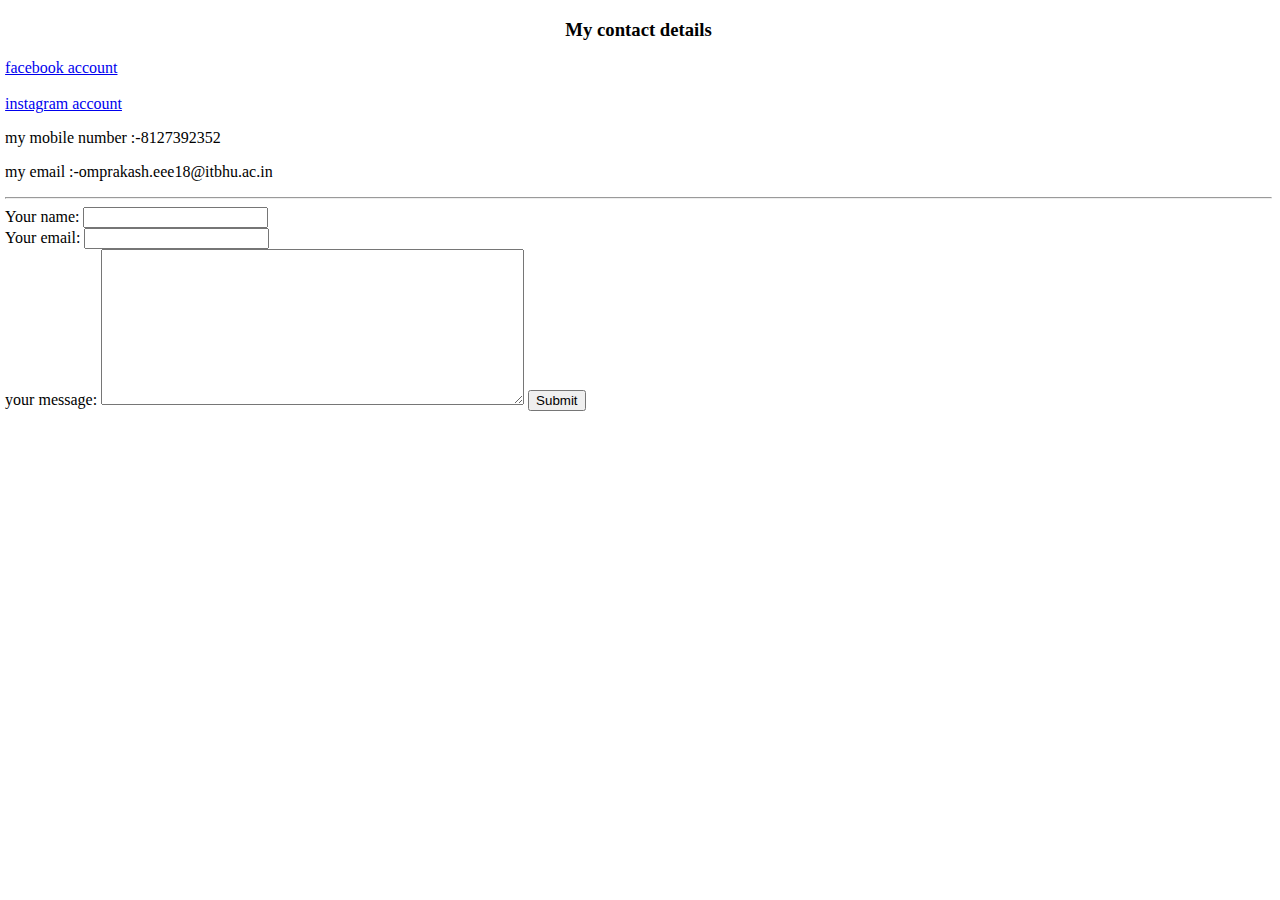
==== contact.html @ a8c79b15 "Add files via upload" ====
<!DOCTYPE html>
<html lang="en" dir="ltr">
  <head>
    <meta charset="utf-8">
    <title></title>
      <link rel="stylesheet" href="styles.css">
  </head>
  <body style="text-align: initial; margin-left:0.4% ;">
      <center><h3>My contact details</h3></center>
      <a href="https://www.facebook.com/profile.php?id=100005571438388">facebook account</a>
      <br><br>
      <a href="https://www.instagram.com/omprakash_08_/">instagram account</a>
      <p>my mobile number :-8127392352</p>
      <p>my email :-omprakash.eee18@itbhu.ac.in</p>
      <hr>
      <form action="mailto: omprakash.eee18@itbhu.ac.in" method="post" enctype="text/plain">
      <label for="">Your name:</label>
      <input type="text" name="Your name" value="">
      <br>
      <label for="">Your email:</label>
      <input type="email" name="" value="">
      <br>
      <label for="">your message:</label>
      <textarea name="name" rows="10" cols="50"></textarea>
      <input type="submit" name="submit" >
      </form>
  </body>
</html>
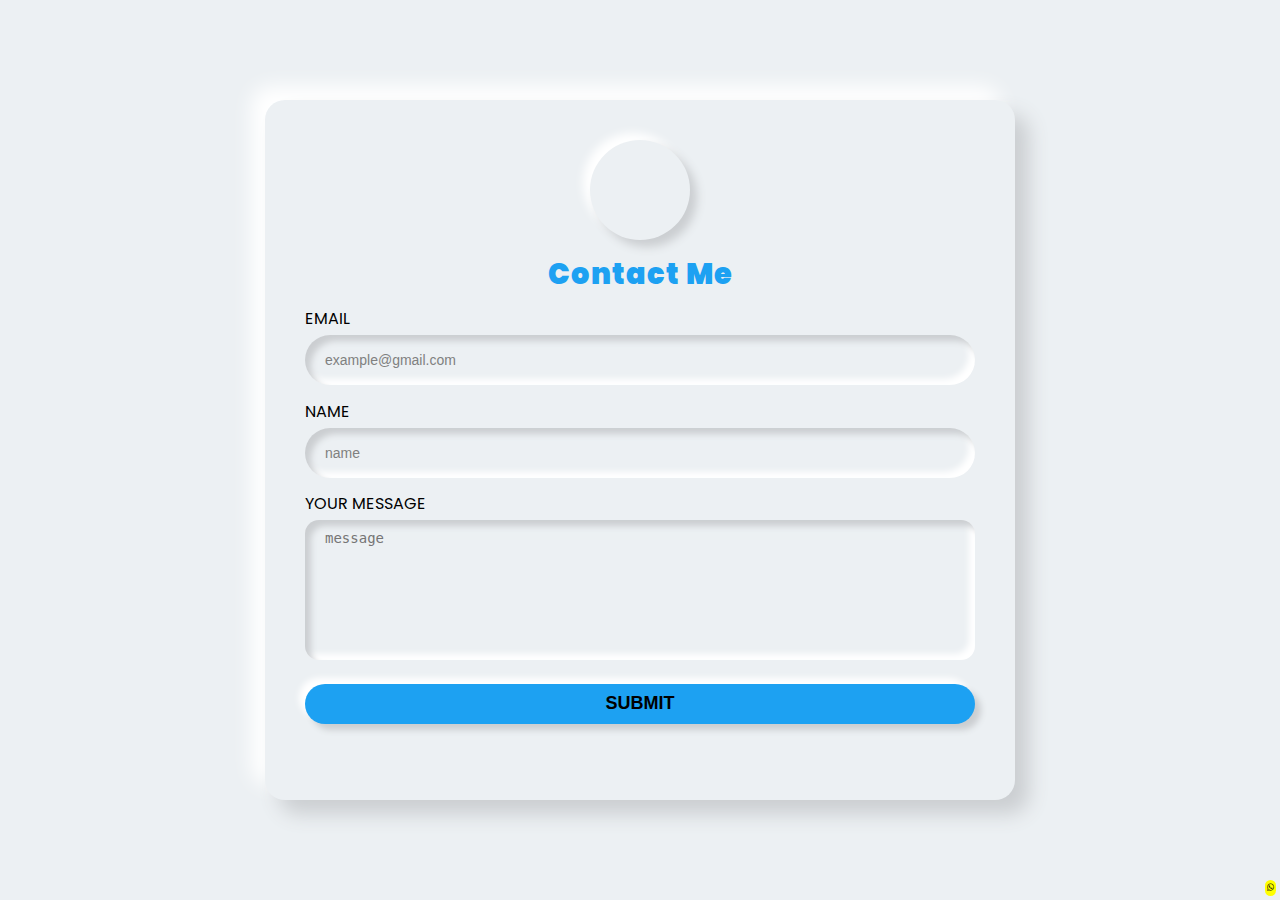
==== commit 7c47e066: "Update contact.html" ====
--- a/contact.html
+++ b/contact.html
@@ -3,26 +3,26 @@
   <head>
     <meta charset="utf-8">
     <title></title>
-      <link rel="stylesheet" href="styles.css">
+      <link rel="stylesheet" href="contact.css">
+      <link rel="stylesheet" href="https://maxcdn.bootstrapcdn.com/font-awesome/4.5.0/css/font-awesome.min.css">
   </head>
-  <body style="text-align: initial; margin-left:0.4% ;">
-      <center><h3>My contact details</h3></center>
-      <a href="https://www.facebook.com/profile.php?id=100005571438388">facebook account</a>
-      <br><br>
-      <a href="https://www.instagram.com/omprakash_08_/">instagram account</a>
-      <p>my mobile number :-8127392352</p>
-      <p>my email :-omprakash.eee18@itbhu.ac.in</p>
-      <hr>
-      <form action="mailto: omprakash.eee18@itbhu.ac.in" method="post" enctype="text/plain">
-      <label for="">Your name:</label>
-      <input type="text" name="Your name" value="">
-      <br>
-      <label for="">Your email:</label>
-      <input type="email" name="" value="">
-      <br>
-      <label for="">your message:</label>
-      <textarea name="name" rows="10" cols="50"></textarea>
-      <input type="submit" name="submit" >
-      </form>
+  <body >
+      <div class="container">
+  <div class="brand-logo"></div>
+  <div class="brand-title">Contact Me</div>
+  <div class="inputs">
+  <form action="mailto:omprakash.eee18@itbhu.ac.in" method="POST" enctype="text/plain">
+    <label>EMAIL</label>
+    <input type="email" placeholder="example@gmail.com" />
+    <label>NAME</label>
+    <input type="Name" placeholder="name" />
+    <label>YOUR MESSAGE</label>
+    <!-- <input  type="text" placeholder="Message" /> -->
+    <textarea name="" type="text" id="" cols="30" rows="10" placeholder="message"></textarea>
+    <button type="submit" style="font-size:large">SUBMIT</button>
+  </div>
+</div>
+  </form>
+  <a href="https://wa.me/+918127392352" class="whatsapp_float" target="_blank"> <i class="fa fa-whatsapp whatsapp-icon"></i></a>
   </body>
 </html>
--- a/contact.css
+++ b/contact.css
@@ -0,0 +1,182 @@
+@import url('https://fonts.googleapis.com/css2?family=Poppins:wght@400;900&display=swap');
+
+body {
+  margin: 0;
+  width: 100vw;
+  height: 100vh;
+  background: #ecf0f3;
+  display: flex;
+  align-items: center;
+  text-align: center;
+  justify-content: center;
+  place-items: center;
+  overflow: hidden;
+  font-family: poppins;
+}
+
+.container {
+  position: relative;
+  width: 50%;
+  height: 90%;
+  min-width: 750px;
+  max-height: 700px;
+  border-radius: 20px;
+  padding: 40px;
+  box-sizing: border-box;
+  background: #ecf0f3;
+  box-shadow: 14px 14px 20px #cbced1, -14px -14px 20px white;
+}
+
+.brand-logo {
+  height: 100px;
+  width: 100px;
+  background: url("https://lh3.googleusercontent.com/proxy/YUCS92pSMz9e13OFhReOJ1BzktD_q_lEj5N5w8Lliwz5UFQiZrmjx-17X4-FS7TR-k46vvt2jGkmginwgojVP8x8-h-zqPXjQUq142Iwpj5Rswq1UtB5l3KSNGAZPzY");
+  background-repeat:no-repeat ;
+   background-position: 50% 0%; 
+  background-size: cover;
+  margin: auto;
+  border-radius: 50%;
+  box-sizing: border-box;
+  box-shadow: 7px 7px 10px #cbced1, -7px -7px 10px white;
+}
+
+.brand-title {
+  margin-top: 2%;
+  font-weight: 900;
+  font-size: 1.8rem;
+  color: #1DA1F2;
+  letter-spacing: 1px;
+}
+
+.inputs {
+  text-align: left;
+  margin-top: 10px;
+}
+
+label, input, button {
+  display: block;
+  width: 100%;
+  padding: 0;
+  border: none;
+  outline: none;
+  box-sizing: border-box;
+}
+
+label {
+  margin-bottom: 4px;
+}
+
+label:nth-of-type(2) {
+  margin-top: 2%;
+}
+label:nth-of-type(3) {
+  margin-top: 2%;
+}
+
+input::placeholder {
+  color: gray;
+}
+
+input {
+  background: #ecf0f3;
+  padding: 10px;
+  padding-left: 20px;
+  height: 50px;
+  font-size: 14px;
+  border-radius: 50px;
+  box-shadow: inset 6px 6px 6px #cbced1, inset -6px -6px 6px white;
+}
+
+button {
+  /* position: absolute; */
+  margin-top: 3.5%;
+  /* top: 100%; */
+  background: #1DA1F2;
+  height: 40px;
+  border-radius: 20px;
+  cursor: pointer;
+  font-weight: 900;
+  box-shadow: 6px 6px 6px #cbced1, -6px -6px 6px white;
+  transition: 0.5s;
+}
+
+button:hover {
+  box-shadow: none;
+}
+
+a {
+  position: absolute;
+  font-size: 8px;
+  bottom: 4px;
+  right: 4px;
+  text-decoration: none;
+  color: black;
+  background: yellow;
+  border-radius: 10px;
+  padding: 2px;
+}
+
+h1 {
+  position: absolute;
+  top: 0;
+  left: 0;
+}
+
+textarea{
+    resize: none;
+    display: block;
+  width: 100%;
+  padding: 0;
+  border: none;
+  outline: none;
+  box-sizing: border-box;
+    background: #ecf0f3;
+    padding: 10px;
+    padding-left: 20px;
+    height:140px ;
+    font-size: 14px;
+    border-radius: 14px;
+    box-shadow: inset 6px 6px 6px #cbced1, inset -6px -6px 6px white;
+}
+
+@media  (max-width: 1000px) {
+    body {
+      font-size: large;
+    }
+    .container {
+        width: 87%;
+        height: 90%;
+        min-width: 750px;
+        max-height: 1000px;
+        padding: 40px;
+      }
+      label:nth-of-type(2) {
+        margin-top: 4%;
+      }
+      label:nth-of-type(3) {
+        margin-top: 4%;
+      }
+      textarea{
+        height: 250px;
+      }
+      input{
+          height: 70px;
+          font-size: large;
+      }
+      label{
+          font-size: large;
+      }
+      button{
+          height: 50px;
+          margin-top: 40px;
+      }
+      .brand-logo{
+          height: 150px;
+          width: 150px;
+      }
+      .brand-title {
+        font-size: 2rem;
+        letter-spacing: 1.2px;
+      }
+    
+  }